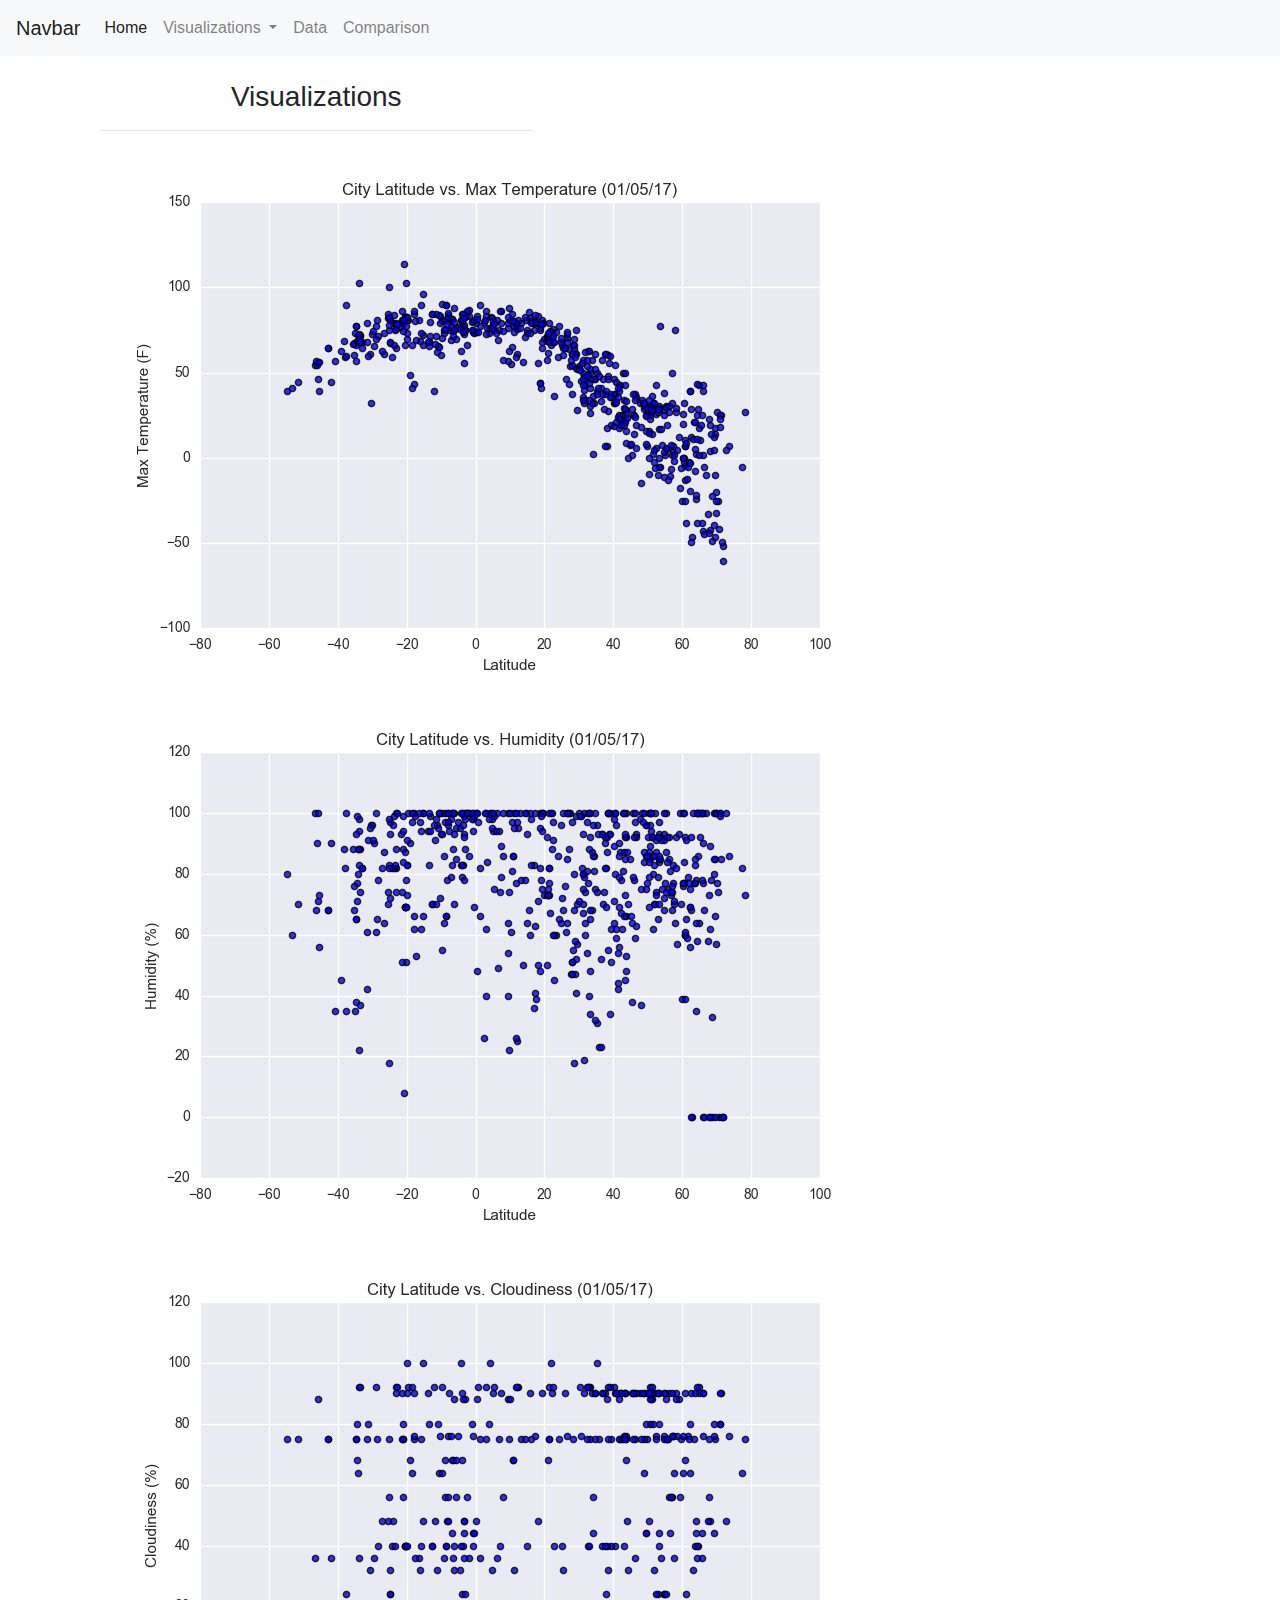
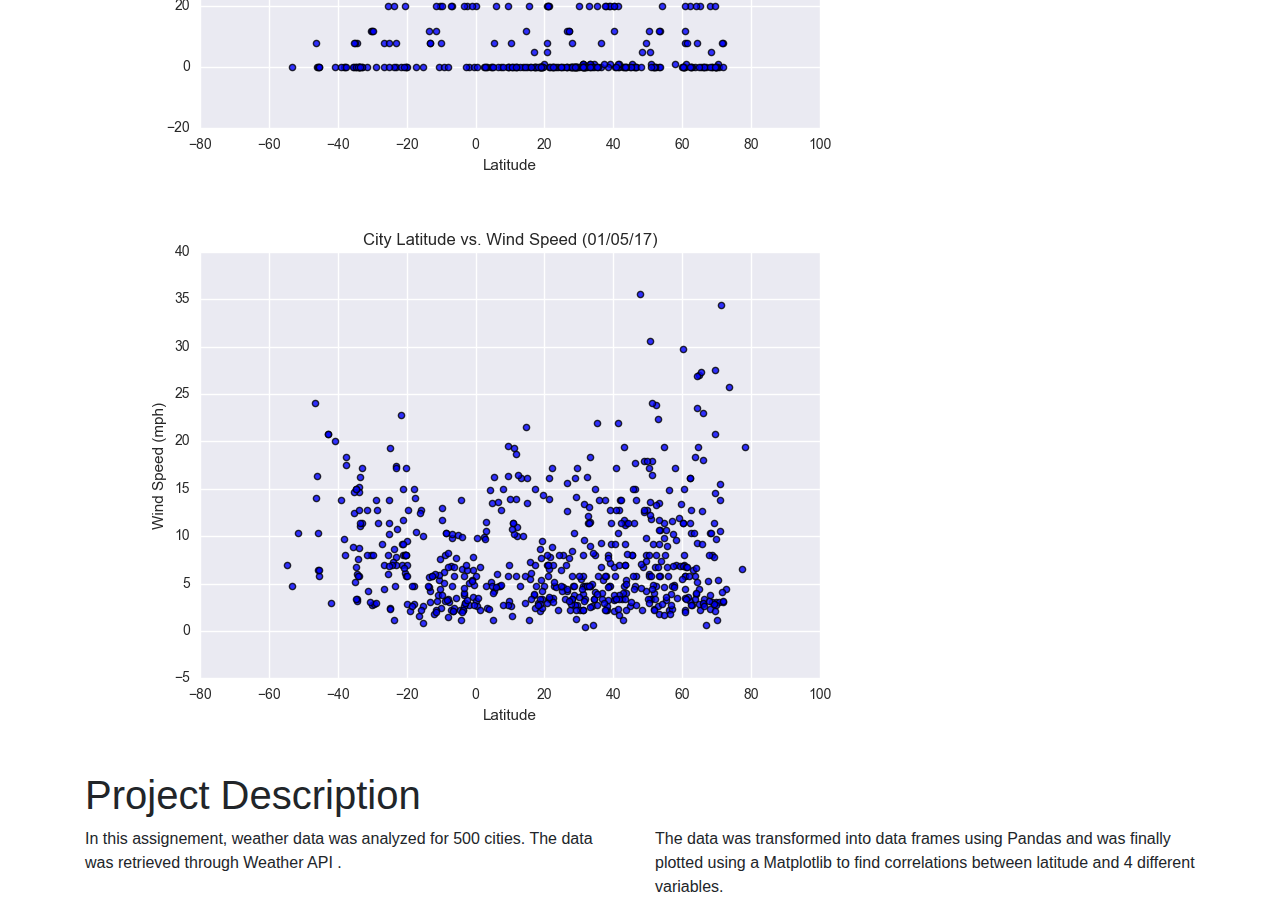
==== index.html @ 0bad712d "uploading the html files and the csv to html conversion process file, need to improve visualization" ====
<!DOCTYPE html>
<html lang="en">
<head>
    <meta charset="UTF-8">
    <meta name="viewport" content="width=device-width, initial-scale=1.0">
    <meta http-equiv="X-UA-Compatible" content="ie=edge">
    <link rel="stylesheet" href="https://stackpath.bootstrapcdn.com/bootstrap/4.3.1/css/bootstrap.min.css" integrity="sha384-ggOyR0iXCbMQv3Xipma34MD+dH/1fQ784/j6cY/iJTQUOhcWr7x9JvoRxT2MZw1T" crossorigin="anonymous">
    <link rel="stylesheet" href="style.css">
    <title>Visualization Landing Page</title>
</head>
<body>
    <!--NAV BAR START-->
    <nav class="navbar navbar-expand-lg navbar-light bg-light">
            <a class="navbar-brand" href="#">Navbar</a>
            <button class="navbar-toggler" type="button" data-toggle="collapse" data-target="#navbarSupportedContent" aria-controls="navbarSupportedContent" aria-expanded="false" aria-label="Toggle navigation">
                <span class="navbar-toggler-icon"></span>
            </button>
            
            <div class="collapse navbar-collapse" id="navbarSupportedContent">
                <ul class="navbar-nav mr-auto">
                    <li class="nav-item active">
                        <a class="nav-link" href="#">Home <span class="sr-only">(current)</span></a>
                    </li>
                    <li class="nav-item dropdown">
                        <a class="nav-link dropdown-toggle" href="#" id="navbarDropdown" role="button" data-toggle="dropdown" aria-haspopup="true" aria-expanded="false">
                        Visualizations
                        </a>
                        <div class="dropdown-menu" aria-labelledby="navbarDropdown">
                        <a class="dropdown-item" href="temperature.html">Temperature</a>
                        <a class="dropdown-item" href="wind.html">Wind Speed</a>
                        <a class="dropdown-item" href="humidity.html">Humidity</a>
                        <a class="dropdown-item" href="clouds.html">Cloudiness</a>
                        </div>
                    </li>
                    <li class="nav-item">
                            <a class="nav-link" href="data.html">Data</a>
                    </li>
                    <li class="nav-item">
                            <a class="nav-link" href="compare.html">Comparison</a>
                    </li>
                </ul>
            </div>
        </nav>
        <!--END OF NAV BAR-->


        <!--START OF THE TEXT AND VISUALTIONS-->
          <br>
         <div class ="container">
               <div class="col-lg-5 col-md-12">
                   <div class="whitebox"> 
                       <h3 class="title text-center" >Visualizations</h3>
                       <hr>
                       <section class="clearfix">
                            <a href="maxtemp.html"><img src="Resources/assets/images/Fig1.png" alt="Max Temperature" class="side-img panel"></a>
                            <a href="humidity.html" class="active"><img src="Resources/assets/images/Fig2.png" alt="Humidity" class="side-img panel"></a>
                            <a href="cloudiness.html"><img src="Resources/assets/images/Fig3.png" alt="Cloudiness" class="side-img panel active"></a>
                            <a href="windspeed.html"><img src="Resources/assets/images/Fig4.png" alt="Wind Speed" class="side-img panel"></a>
                            </div>
               </div>
               </div>
           </div >
           <br>
       
       
       <div class="container">
       
               <!-- Row 1 -->
               <div class="row">
                 <div class="col-md-12">
                   <h1>Project Description</h1>
                 </div>
                 <div class="col-md-6">
                   <p>In this assignement, weather data was analyzed for 500 cities. The data was retrieved through Weather API . </p>
                 </div>
                 <div class="col-md-6">
                   <p>The data was transformed into data frames using Pandas and was finally plotted using a Matplotlib to find correlations between latitude and 4 different variables. </p>
                 </div>
               </div>
             </div>
           
             <script src="https://code.jquery.com/jquery-3.3.1.slim.min.js" integrity="sha384-q8i/X+965DzO0rT7abK41JStQIAqVgRVzpbzo5smXKp4YfRvH+8abtTE1Pi6jizo" crossorigin="anonymous"></script>
             <script src="https://cdnjs.cloudflare.com/ajax/libs/popper.js/1.14.7/umd/popper.min.js" integrity="sha384-UO2eT0CpHqdSJQ6hJty5KVphtPhzWj9WO1clHTMGa3JDZwrnQq4sF86dIHNDz0W1" crossorigin="anonymous"></script>
             <script src="https://stackpath.bootstrapcdn.com/bootstrap/4.3.1/js/bootstrap.min.js" integrity="sha384-JjSmVgyd0p3pXB1rRibZUAYoIIy6OrQ6VrjIEaFf/nJGzIxFDsf4x0xIM+B07jRM" crossorigin="anonymous"></script>
           
                
</body>
</html>
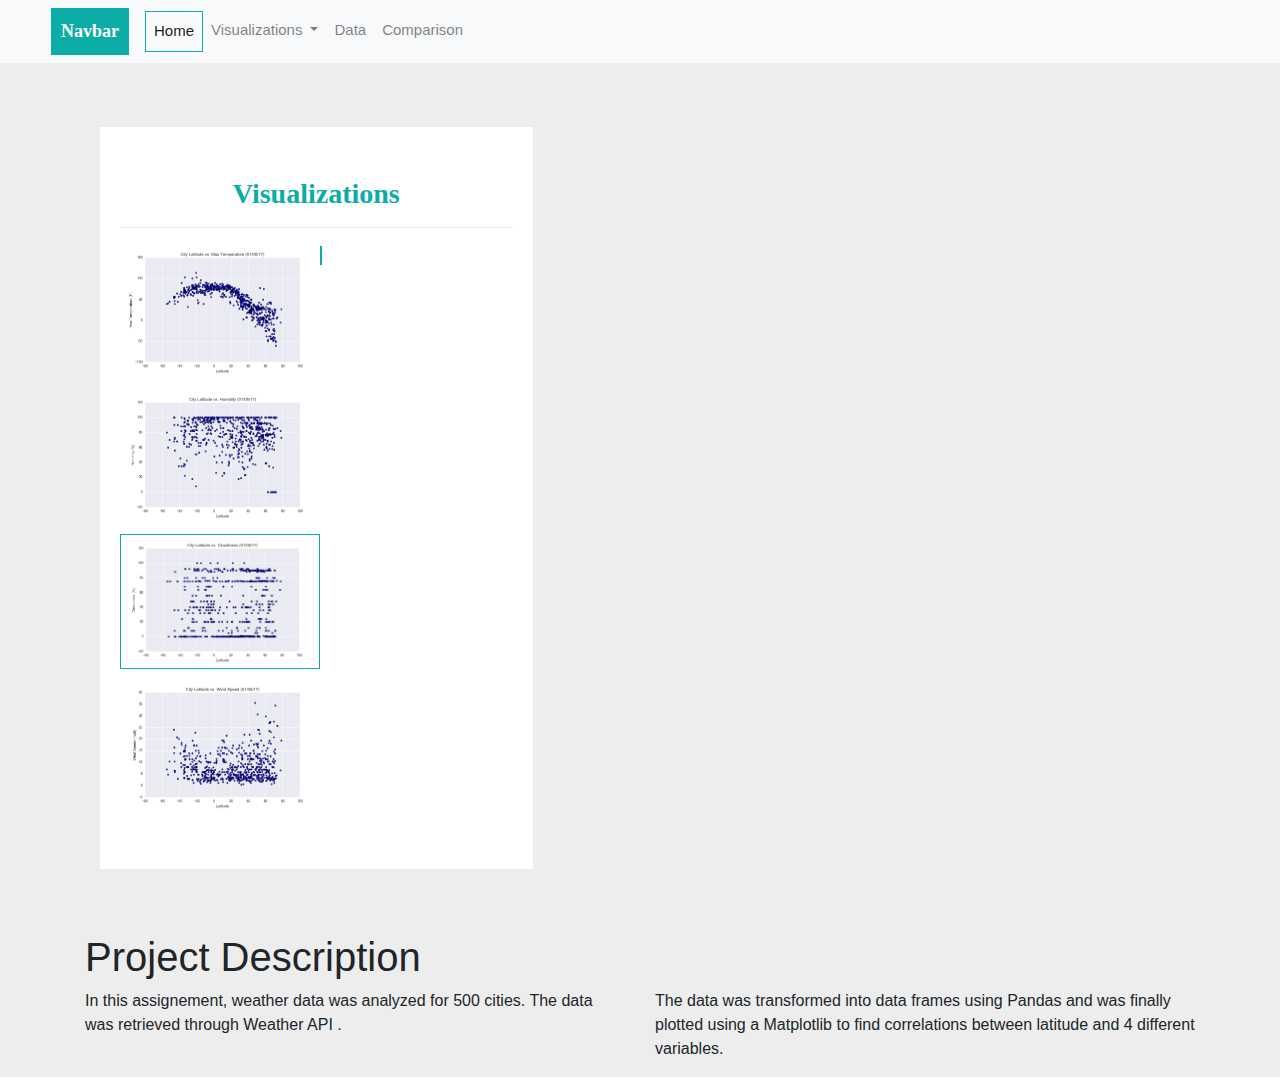
==== commit 3f2393ff: "made improvement in visualization in index" ====
--- a/index.html
+++ b/index.html
@@ -5,8 +5,8 @@
     <meta name="viewport" content="width=device-width, initial-scale=1.0">
     <meta http-equiv="X-UA-Compatible" content="ie=edge">
     <link rel="stylesheet" href="https://stackpath.bootstrapcdn.com/bootstrap/4.3.1/css/bootstrap.min.css" integrity="sha384-ggOyR0iXCbMQv3Xipma34MD+dH/1fQ784/j6cY/iJTQUOhcWr7x9JvoRxT2MZw1T" crossorigin="anonymous">
-    <link rel="stylesheet" href="style.css">
-    <title>Visualization Landing Page</title>
+    <link rel="stylesheet" type="text/css" href="style.css">
+    <title>Visualization: Landing Page</title>
 </head>
 <body>
     <!--NAV BAR START-->
--- a/style.css
+++ b/style.css
@@ -0,0 +1,168 @@
+body{background-color: #ededed;}
+
+table {
+    font-size: 0.8em;
+}
+
+.navbar {
+    max-height: 90px;
+    font-size: 15px;
+    padding: 8px 16px;
+    background-color: white;
+
+}
+.navbar-light{
+    background-color: white;
+    color: white;
+}
+.navbar-light .navbar-brand{
+    background-color: #0bada6;
+    color: white;
+    padding: 10px;
+    font-family: Georgia, 'Times New Roman', Times, serif;
+    font-size: 1.2em;
+    font-weight: bold;
+    margin-left: 35px;
+}
+
+.navbar-brand:hover{
+    color: rgb(224, 231, 203) !important;
+}
+
+.whitebox {
+    margin-top: 40px; 
+    margin-bottom: 40px;
+    padding: 25px 20px 45px; 
+    color: #292828;
+    background-color: white; 
+}
+
+.smallpic {
+    width: 70% !important;
+    height: 70% !important;
+}
+
+.clearfix {
+  overflow: auto;
+}
+
+.side-img {
+  float: left;
+  width: 200px;
+  height: 135px;
+  margin-bottom: 10px;     
+}
+
+.main-img {
+  width: 100%;
+}
+
+.whitebox h3{
+    text-align: center;
+}
+
+.whitebox h5{
+    text-align: center;
+}
+
+.title{
+    color: #0BADA6;  
+    font-family: Georgia, 'Times New Roman', Times, serif;
+    font-weight: bold; 
+    padding-top: 25px; 
+}
+
+.active, .panel:hover{
+  border-color:#0BADA6;
+  border-style: solid; 
+  border-width: 1px;
+}
+
+footer{
+    background-color: #666666; 
+    border-top-style: solid; 
+    border-top-width: 5px; 
+    border-top-color: #0BADA6;
+    color: white; 
+    min-height: 60px;
+    padding-top: 15px; 
+    font-family: Arial, Helvetica, sans-serif;
+    font-size: 0.9em; 
+    text-align: center; 
+    margin: 10px 0 0 0;
+    left: 0;
+    bottom: 0;
+    width: 100%;
+    position: fixed;
+    }
+
+
+/* Media Queries - basically, mobile screen first responsive design */
+/* reference: https://www.w3schools.com/css/css_rwd_mediaqueries.asp */
+
+/* for desktop screen */
+@media only screen and (max-width: 992px){
+    
+    .navbar-expand-lg{
+    background-color: #0BADA6 !important;
+    }
+
+    .side-img {
+      width: 25%;
+      height: 25%;
+    }
+
+    .navbar{
+        max-height: none; 
+        padding: inherit;
+    }
+
+    .navbar div{
+        margin: inherit; 
+        background-color: white;  
+    }
+
+    .navbar-brand{
+        padding: 10px !important; 
+    }
+        
+    button{
+        margin-right: 30px; 
+    }
+    
+    button:focus {
+    
+        outline: 1px dotted;
+        outline: 5px auto -webkit-focusring-color;
+        }
+}
+
+/* for tablet screen */
+@media only screen and (max-width: 1199px) {
+    .side-img {
+        float: left;
+        width: 145px;
+        height: 100px;
+    }
+  }
+  
+
+/* for tablet screen */
+@media only screen and (max-width: 767px) {
+  .side-img {
+      float: left;
+      width: 50%;
+      height: 50%;
+  }
+}
+
+/* for phone screen */
+@media only screen and (max-width: 480px) {
+  .side-img {
+      float: left;
+      width: 100%;
+      height: 100%
+  }
+}
+
+/* fancy hover effect */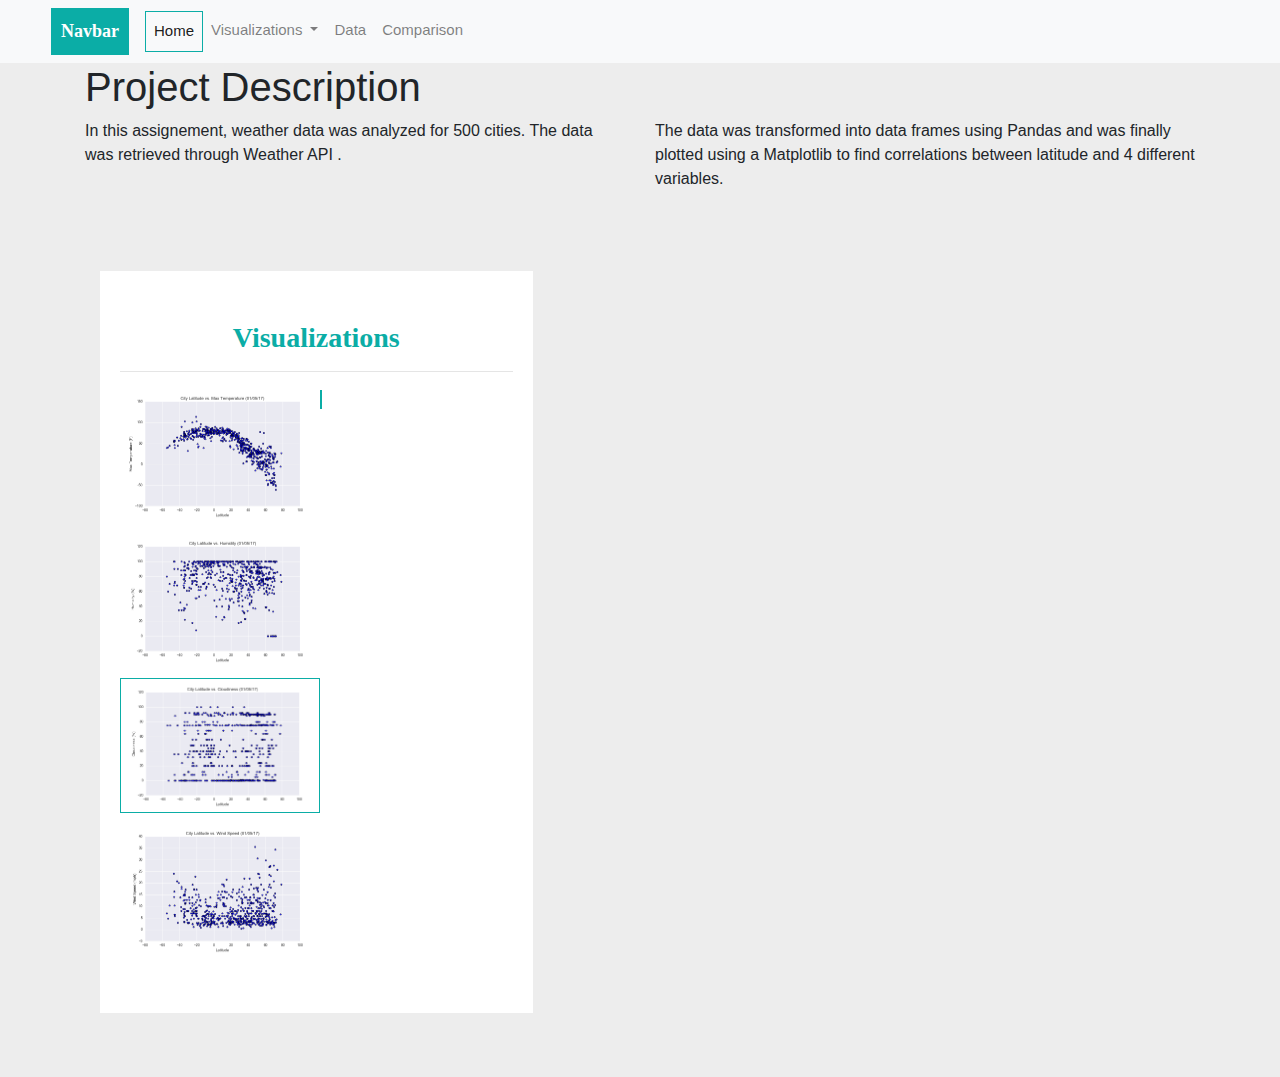
==== commit 08473006: "adding one more fix to the visualizations" ====
--- a/index.html
+++ b/index.html
@@ -44,7 +44,23 @@
         <!--END OF NAV BAR-->
 
 
-        <!--START OF THE TEXT AND VISUALTIONS-->
+        <!--START OF THE TEXT AND VISUALTIONS-->    
+       <div class="container">
+       
+            <!-- Row 1 -->
+            <div class="row">
+              <div class="col-md-12">
+                <h1>Project Description</h1>
+              </div>
+              <div class="col-md-6">
+                <p>In this assignement, weather data was analyzed for 500 cities. The data was retrieved through Weather API . </p>
+              </div>
+              <div class="col-md-6">
+                <p>The data was transformed into data frames using Pandas and was finally plotted using a Matplotlib to find correlations between latitude and 4 different variables. </p>
+              </div>
+            </div>
+          </div>
+
           <br>
          <div class ="container">
                <div class="col-lg-5 col-md-12">
@@ -62,22 +78,6 @@
            </div >
            <br>
        
-       
-       <div class="container">
-       
-               <!-- Row 1 -->
-               <div class="row">
-                 <div class="col-md-12">
-                   <h1>Project Description</h1>
-                 </div>
-                 <div class="col-md-6">
-                   <p>In this assignement, weather data was analyzed for 500 cities. The data was retrieved through Weather API . </p>
-                 </div>
-                 <div class="col-md-6">
-                   <p>The data was transformed into data frames using Pandas and was finally plotted using a Matplotlib to find correlations between latitude and 4 different variables. </p>
-                 </div>
-               </div>
-             </div>
            
              <script src="https://code.jquery.com/jquery-3.3.1.slim.min.js" integrity="sha384-q8i/X+965DzO0rT7abK41JStQIAqVgRVzpbzo5smXKp4YfRvH+8abtTE1Pi6jizo" crossorigin="anonymous"></script>
              <script src="https://cdnjs.cloudflare.com/ajax/libs/popper.js/1.14.7/umd/popper.min.js" integrity="sha384-UO2eT0CpHqdSJQ6hJty5KVphtPhzWj9WO1clHTMGa3JDZwrnQq4sF86dIHNDz0W1" crossorigin="anonymous"></script>
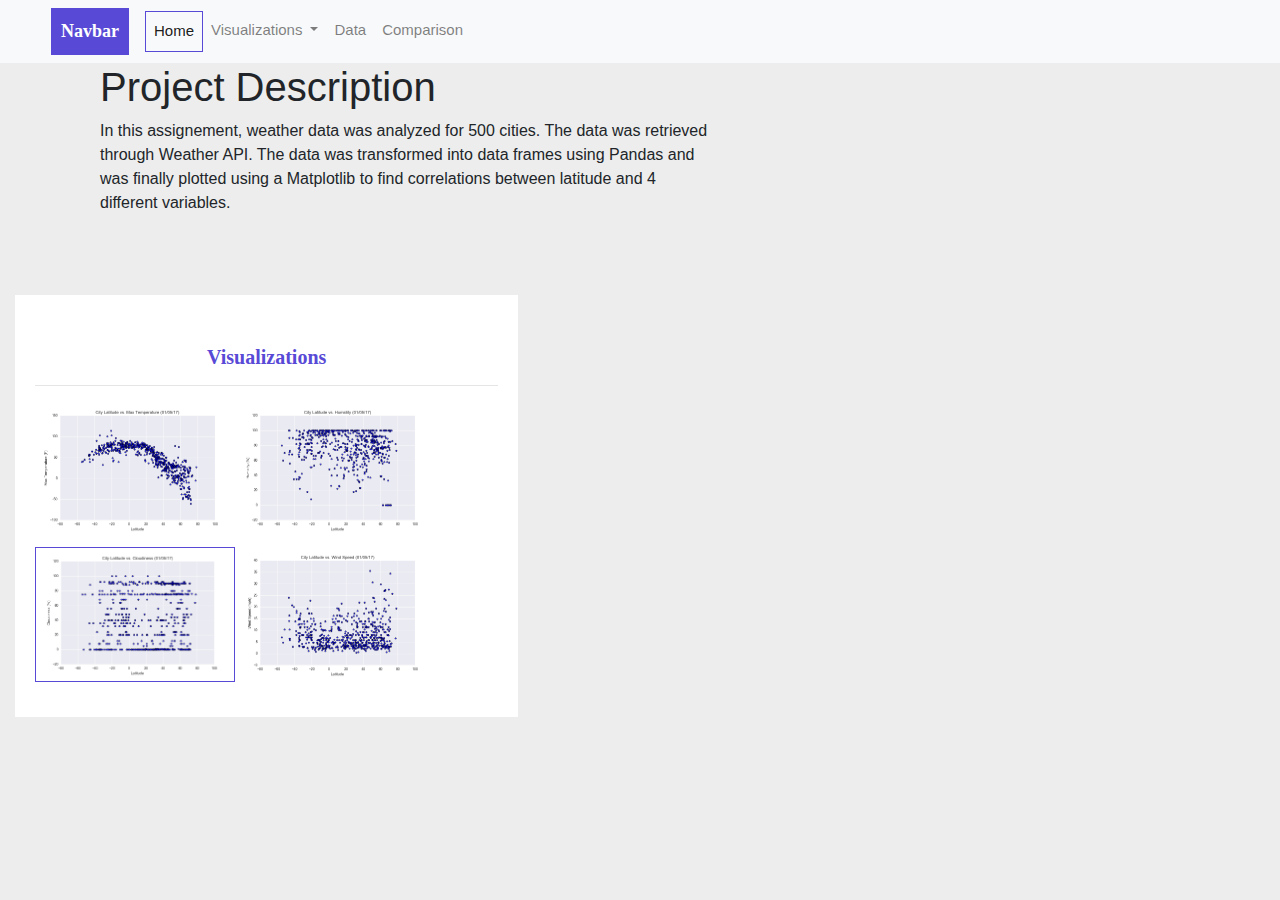
==== commit 912386f8: "another change" ====
--- a/index.html
+++ b/index.html
@@ -45,44 +45,29 @@
 
 
         <!--START OF THE TEXT AND VISUALTIONS-->    
-       <div class="container">
-       
-            <!-- Row 1 -->
-            <div class="row">
-              <div class="col-md-12">
+       <div class="container">              
+              <div class="col-lg-7 col-md-12">
                 <h1>Project Description</h1>
-              </div>
-              <div class="col-md-6">
-                <p>In this assignement, weather data was analyzed for 500 cities. The data was retrieved through Weather API . </p>
-              </div>
-              <div class="col-md-6">
-                <p>The data was transformed into data frames using Pandas and was finally plotted using a Matplotlib to find correlations between latitude and 4 different variables. </p>
+                <p>In this assignement, weather data was analyzed for 500 cities. The data was retrieved through Weather API. The data was transformed into data frames using Pandas and was finally plotted using a Matplotlib to find correlations between latitude and 4 different variables.</p>
               </div>
             </div>
-          </div>
+          <br>
+          <div class="col-lg-5 col-md-12">
+            <div class="whitebox"> 
+              <h5 class="title text-center" >Visualizations</h5>
+              <hr>
+              <section class="clearfix">
+                  <a href="maxtemp.html"><img src="Resources/assets/images/Fig1.png" alt="Max Temperature" class="side-img panel"></a>
+                  <a href="humidity.html"><img src="Resources/assets/images/Fig2.png" alt="Humidity" class="side-img panel"></a>
+                  <a href="cloudiness.html"><img src="Resources/assets/images/Fig3.png" alt="Cloudiness" class="side-img panel active"></a>
+                  <a href="windspeed.html"><img src="Resources/assets/images/Fig4.png" alt="Wind Speed" class="side-img panel"></a>
+                  </section>
+              </div>
+            </div>
+           <br>
 
-          <br>
-         <div class ="container">
-               <div class="col-lg-5 col-md-12">
-                   <div class="whitebox"> 
-                       <h3 class="title text-center" >Visualizations</h3>
-                       <hr>
-                       <section class="clearfix">
-                            <a href="maxtemp.html"><img src="Resources/assets/images/Fig1.png" alt="Max Temperature" class="side-img panel"></a>
-                            <a href="humidity.html" class="active"><img src="Resources/assets/images/Fig2.png" alt="Humidity" class="side-img panel"></a>
-                            <a href="cloudiness.html"><img src="Resources/assets/images/Fig3.png" alt="Cloudiness" class="side-img panel active"></a>
-                            <a href="windspeed.html"><img src="Resources/assets/images/Fig4.png" alt="Wind Speed" class="side-img panel"></a>
-                            </div>
-               </div>
-               </div>
-           </div >
-           <br>
-       
-           
              <script src="https://code.jquery.com/jquery-3.3.1.slim.min.js" integrity="sha384-q8i/X+965DzO0rT7abK41JStQIAqVgRVzpbzo5smXKp4YfRvH+8abtTE1Pi6jizo" crossorigin="anonymous"></script>
              <script src="https://cdnjs.cloudflare.com/ajax/libs/popper.js/1.14.7/umd/popper.min.js" integrity="sha384-UO2eT0CpHqdSJQ6hJty5KVphtPhzWj9WO1clHTMGa3JDZwrnQq4sF86dIHNDz0W1" crossorigin="anonymous"></script>
-             <script src="https://stackpath.bootstrapcdn.com/bootstrap/4.3.1/js/bootstrap.min.js" integrity="sha384-JjSmVgyd0p3pXB1rRibZUAYoIIy6OrQ6VrjIEaFf/nJGzIxFDsf4x0xIM+B07jRM" crossorigin="anonymous"></script>
-           
-                
+             <script src="https://stackpath.bootstrapcdn.com/bootstrap/4.3.1/js/bootstrap.min.js" integrity="sha384-JjSmVgyd0p3pXB1rRibZUAYoIIy6OrQ6VrjIEaFf/nJGzIxFDsf4x0xIM+B07jRM" crossorigin="anonymous"></script>               
 </body>
 </html>--- a/style.css
+++ b/style.css
@@ -16,7 +16,7 @@
     color: white;
 }
 .navbar-light .navbar-brand{
-    background-color: #0bada6;
+    background-color: #584ad6;
     color: white;
     padding: 10px;
     font-family: Georgia, 'Times New Roman', Times, serif;
@@ -32,7 +32,7 @@
 .whitebox {
     margin-top: 40px; 
     margin-bottom: 40px;
-    padding: 25px 20px 45px; 
+    padding: 25px 20px 25px; 
     color: #292828;
     background-color: white; 
 }
@@ -66,14 +66,14 @@
 }
 
 .title{
-    color: #0BADA6;  
+    color: #584ad6;  
     font-family: Georgia, 'Times New Roman', Times, serif;
     font-weight: bold; 
     padding-top: 25px; 
 }
 
 .active, .panel:hover{
-  border-color:#0BADA6;
+  border-color:#584ad6;
   border-style: solid; 
   border-width: 1px;
 }
@@ -82,7 +82,7 @@
     background-color: #666666; 
     border-top-style: solid; 
     border-top-width: 5px; 
-    border-top-color: #0BADA6;
+    border-top-color: #584ad6;
     color: white; 
     min-height: 60px;
     padding-top: 15px; 
@@ -97,14 +97,12 @@
     }
 
 
-/* Media Queries - basically, mobile screen first responsive design */
-/* reference: https://www.w3schools.com/css/css_rwd_mediaqueries.asp */
 
 /* for desktop screen */
-@media only screen and (max-width: 992px){
+@media only screen and (max-width: 1000px){
     
     .navbar-expand-lg{
-    background-color: #0BADA6 !important;
+    background-color: #584ad6 !important;
     }
 
     .side-img {
@@ -141,7 +139,7 @@
 @media only screen and (max-width: 1199px) {
     .side-img {
         float: left;
-        width: 145px;
+        width: 120px;
         height: 100px;
     }
   }
